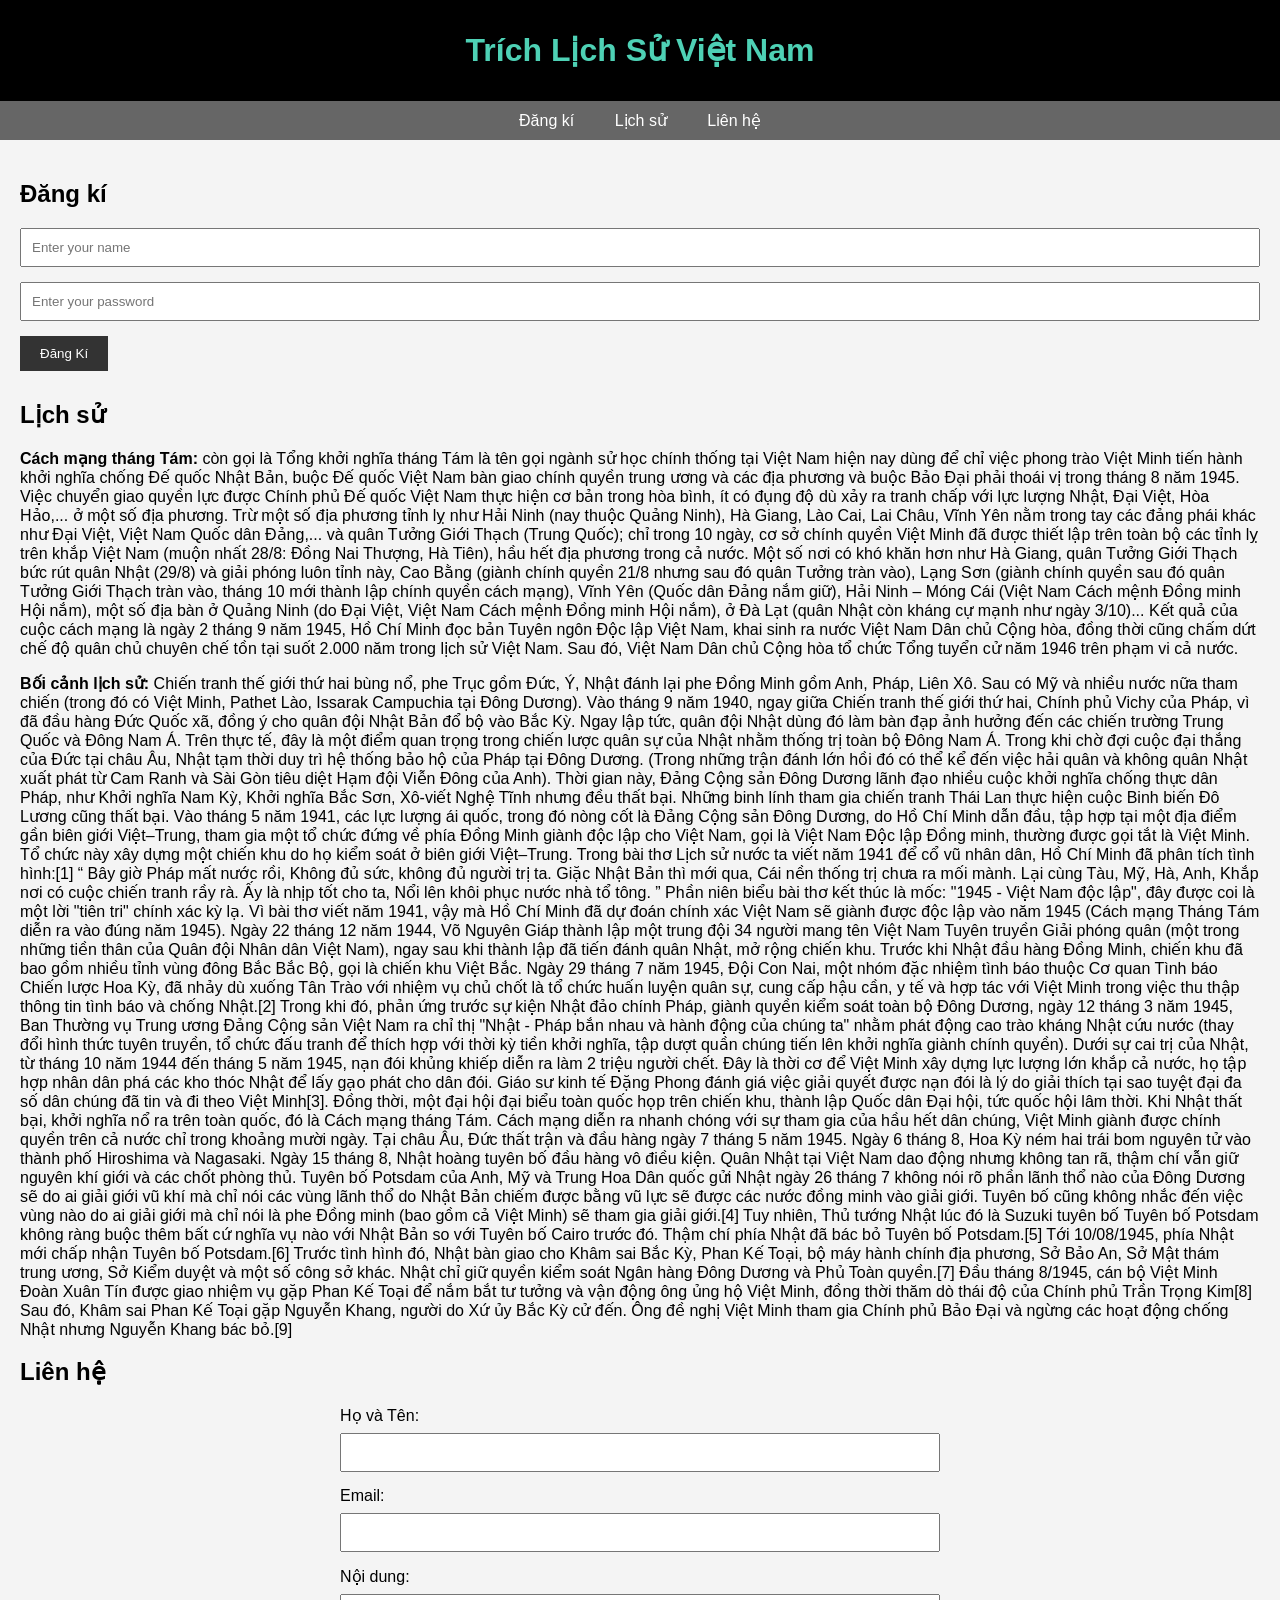
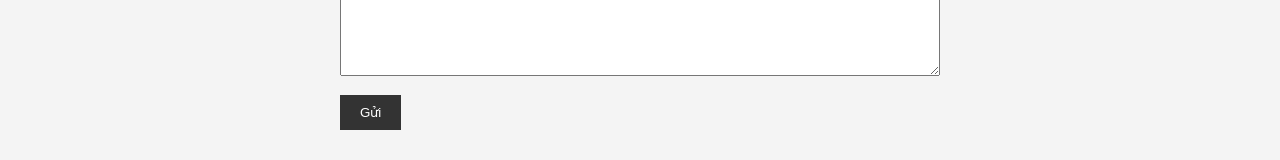
==== index.html @ db16c95f "personal" ====
<!DOCTYPE html>
<html lang="en">

<head>
    <meta charset="UTF-8">
    <meta name="viewport" content="width=device-width, initial-scale=1.0">
    <title>Trích lịch sử Việt Nam</title>
    <style>
        body {
            font-family: Arial, sans-serif;
            margin: 0;
            padding: 0;
            background-color: #f4f4f4;
        }

        header {
            background-color: #000000;
            color: rgb(78, 209, 181);
            padding: 10px;
            text-align: center;
        }

        nav {
            background-color: #666;
            padding: 10px;
            text-align: center;
        }

        nav a {
            color: white;
            text-decoration: none;
            padding: 8px;
            margin: 0 10px;
        }

        main {
            padding: 20px;
        }

        input,
        button {
            padding: 10px;
            margin-bottom: 10px;
        }

        button {
            background-color: #333;
            color: white;
            border: none;
            cursor: pointer;
        }

        @keyframes fadeIn {
            from {
                opacity: 0;
            }

            to {
                opacity: 1;
            }
        }

        .animated {
            animation: fadeIn 1s ease-in-out;
        }

        s1 {
            text-align: center;
        }
        body {
            font-family: Arial, sans-serif;
            margin: 0;
            padding: 0;
            background-color: #f4f4f4;
        }

        header {
            background-color: #000000;
            color: rgb(78, 209, 181);
            padding: 10px;
            text-align: center;
        }

        main {
            padding: 20px;
        }

        form {
            max-width: 600px;
            margin: auto;
        }

        label {
            display: block;
            margin-bottom: 8px;
        }

        input,
        textarea {
            width: 100%;
            padding: 10px;
            margin-bottom: 15px;
            box-sizing: border-box;
        }

        button {
            background-color: #333;
            color: white;
            border: none;
            padding: 10px 20px;
            cursor: pointer;
        }

        button:hover {
            background-color: #555;
        }
    </style>
</head>

<body>

    <header>
        <h1>Trích Lịch Sử Việt Nam</h1>
    </header>

    <nav>
        <a href="#section1">Đăng kí</a>
        <a href="#section2">Lịch sử</a>
        <a href="#section3">Liên hệ</a>
    </nav>

    <main>
        <section id="section1" class="animated">
            <h2>Đăng kí</h2>
            <div class="s1">
                <input type="text" placeholder="Enter your name" id="nameInput">
                <input type="text" placeholder="Enter your password" id="passwordInput">
                <button onclick="register()">Đăng Kí</button>
                <p id="success-message" style="color: green; font-weight: bold; display: none;">Bạn đã đăng kí thành công!</p>
            </div>
        </section>

        <section id="section2" class="animated">
            <h2>Lịch sử</h2>
            <p><strong>Cách mạng tháng Tám: </strong> còn gọi là Tổng khởi nghĩa tháng Tám là tên gọi ngành sử học chính
                thống tại Việt Nam hiện nay dùng để chỉ việc phong trào Việt Minh tiến hành khởi nghĩa chống Đế quốc
                Nhật Bản, buộc Đế quốc Việt Nam bàn giao chính quyền trung ương và các địa phương và buộc Bảo Đại phải
                thoái vị trong tháng 8 năm 1945.

                Việc chuyển giao quyền lực được Chính phủ Đế quốc Việt Nam thực hiện cơ bản trong hòa bình, ít có đụng
                độ dù xảy ra tranh chấp với lực lượng Nhật, Đại Việt, Hòa Hảo,... ở một số địa phương. Trừ một số địa
                phương tỉnh lỵ như Hải Ninh (nay thuộc Quảng Ninh), Hà Giang, Lào Cai, Lai Châu, Vĩnh Yên nằm trong tay
                các đảng phái khác như Đại Việt, Việt Nam Quốc dân Đảng,... và quân Tưởng Giới Thạch (Trung Quốc); chỉ
                trong 10 ngày, cơ sở chính quyền Việt Minh đã được thiết lập trên toàn bộ các tỉnh lỵ trên khắp Việt Nam
                (muộn nhất 28/8: Đồng Nai Thượng, Hà Tiên), hầu hết địa phương trong cả nước. Một số nơi có khó khăn hơn
                như Hà Giang, quân Tưởng Giới Thạch bức rút quân Nhật (29/8) và giải phóng luôn tỉnh này, Cao Bằng
                (giành chính quyền 21/8 nhưng sau đó quân Tưởng tràn vào), Lạng Sơn (giành chính quyền sau đó quân Tưởng
                Giới Thạch tràn vào, tháng 10 mới thành lập chính quyền cách mạng), Vĩnh Yên (Quốc dân Đảng nắm giữ),
                Hải Ninh – Móng Cái (Việt Nam Cách mệnh Đồng minh Hội nắm), một số địa bàn ở Quảng Ninh (do Đại Việt,
                Việt Nam Cách mệnh Đồng minh Hội nắm), ở Đà Lạt (quân Nhật còn kháng cự mạnh như ngày 3/10)...

                Kết quả của cuộc cách mạng là ngày 2 tháng 9 năm 1945, Hồ Chí Minh đọc bản Tuyên ngôn Độc lập Việt Nam,
                khai sinh ra nước Việt Nam Dân chủ Cộng hòa, đồng thời cũng chấm dứt chế độ quân chủ chuyên chế tồn tại
                suốt 2.000 năm trong lịch sử Việt Nam. Sau đó, Việt Nam Dân chủ Cộng hòa tổ chức Tổng tuyển cử năm 1946
                trên phạm vi cả nước.</p>
            <p><strong>Bối cảnh lịch sử: </strong>
                Chiến tranh thế giới thứ hai bùng nổ, phe Trục gồm Đức, Ý, Nhật đánh lại phe Đồng Minh gồm Anh, Pháp,
                Liên Xô. Sau có Mỹ và nhiều nước nữa tham chiến (trong đó có Việt Minh, Pathet Lào, Issarak Campuchia
                tại Đông Dương).

                Vào tháng 9 năm 1940, ngay giữa Chiến tranh thế giới thứ hai, Chính phủ Vichy của Pháp, vì đã đầu hàng
                Đức Quốc xã, đồng ý cho quân đội Nhật Bản đổ bộ vào Bắc Kỳ. Ngay lập tức, quân đội Nhật dùng đó làm bàn
                đạp ảnh hưởng đến các chiến trường Trung Quốc và Đông Nam Á. Trên thực tế, đây là một điểm quan trọng
                trong chiến lược quân sự của Nhật nhằm thống trị toàn bộ Đông Nam Á. Trong khi chờ đợi cuộc đại thắng
                của Đức tại châu Âu, Nhật tạm thời duy trì hệ thống bảo hộ của Pháp tại Đông Dương. (Trong những trận
                đánh lớn hồi đó có thể kể đến việc hải quân và không quân Nhật xuất phát từ Cam Ranh và Sài Gòn tiêu
                diệt Hạm đội Viễn Đông của Anh).

                Thời gian này, Đảng Cộng sản Đông Dương lãnh đạo nhiều cuộc khởi nghĩa chống thực dân Pháp, như Khởi
                nghĩa Nam Kỳ, Khởi nghĩa Bắc Sơn, Xô-viết Nghệ Tĩnh nhưng đều thất bại. Những binh lính tham gia chiến
                tranh Thái Lan thực hiện cuộc Binh biến Đô Lương cũng thất bại.

                Vào tháng 5 năm 1941, các lực lượng ái quốc, trong đó nòng cốt là Đảng Cộng sản Đông Dương, do Hồ Chí
                Minh dẫn đầu, tập hợp tại một địa điểm gần biên giới Việt–Trung, tham gia một tổ chức đứng về phía Đồng
                Minh giành độc lập cho Việt Nam, gọi là Việt Nam Độc lập Đồng minh, thường được gọi tắt là Việt Minh. Tổ
                chức này xây dựng một chiến khu do họ kiểm soát ở biên giới Việt–Trung.

                Trong bài thơ Lịch sử nước ta viết năm 1941 để cổ vũ nhân dân, Hồ Chí Minh đã phân tích tình hình:[1]

                “ Bây giờ Pháp mất nước rồi,
                Không đủ sức, không đủ người trị ta.
                Giặc Nhật Bản thì mới qua,
                Cái nền thống trị chưa ra mối mành.
                Lại cùng Tàu, Mỹ, Hà, Anh,
                Khắp nơi có cuộc chiến tranh rầy rà.
                Ấy là nhịp tốt cho ta,
                Nổi lên khôi phục nước nhà tổ tông. ”
                Phần niên biểu bài thơ kết thúc là mốc: "1945 - Việt Nam độc lập", đây được coi là một lời "tiên tri"
                chính xác kỳ lạ. Vì bài thơ viết năm 1941, vậy mà Hồ Chí Minh đã dự đoán chính xác Việt Nam sẽ giành
                được độc lập vào năm 1945 (Cách mạng Tháng Tám diễn ra vào đúng năm 1945).

                Ngày 22 tháng 12 năm 1944, Võ Nguyên Giáp thành lập một trung đội 34 người mang tên Việt Nam Tuyên
                truyền Giải phóng quân (một trong những tiền thân của Quân đội Nhân dân Việt Nam), ngay sau khi thành
                lập đã tiến đánh quân Nhật, mở rộng chiến khu. Trước khi Nhật đầu hàng Đồng Minh, chiến khu đã bao gồm
                nhiều tỉnh vùng đông Bắc Bắc Bộ, gọi là chiến khu Việt Bắc. Ngày 29 tháng 7 năm 1945, Đội Con Nai, một
                nhóm đặc nhiệm tình báo thuộc Cơ quan Tình báo Chiến lược Hoa Kỳ, đã nhảy dù xuống Tân Trào với nhiệm vụ
                chủ chốt là tổ chức huấn luyện quân sự, cung cấp hậu cần, y tế và hợp tác với Việt Minh trong việc thu
                thập thông tin tình báo và chống Nhật.[2]

                Trong khi đó, phản ứng trước sự kiện Nhật đảo chính Pháp, giành quyền kiểm soát toàn bộ Đông Dương, ngày
                12 tháng 3 năm 1945, Ban Thường vụ Trung ương Đảng Cộng sản Việt Nam ra chỉ thị "Nhật - Pháp bắn nhau và
                hành động của chúng ta" nhằm phát động cao trào kháng Nhật cứu nước (thay đổi hình thức tuyên truyền, tổ
                chức đấu tranh để thích hợp với thời kỳ tiền khởi nghĩa, tập dượt quần chúng tiến lên khởi nghĩa giành
                chính quyền).

                Dưới sự cai trị của Nhật, từ tháng 10 năm 1944 đến tháng 5 năm 1945, nạn đói khủng khiếp diễn ra làm 2
                triệu người chết. Đây là thời cơ để Việt Minh xây dựng lực lượng lớn khắp cả nước, họ tập hợp nhân dân
                phá các kho thóc Nhật để lấy gạo phát cho dân đói. Giáo sư kinh tế Đặng Phong đánh giá việc giải quyết
                được nạn đói là lý do giải thích tại sao tuyệt đại đa số dân chúng đã tin và đi theo Việt Minh[3]. Đồng
                thời, một đại hội đại biểu toàn quốc họp trên chiến khu, thành lập Quốc dân Đại hội, tức quốc hội lâm
                thời. Khi Nhật thất bại, khởi nghĩa nổ ra trên toàn quốc, đó là Cách mạng tháng Tám. Cách mạng diễn ra
                nhanh chóng với sự tham gia của hầu hết dân chúng, Việt Minh giành được chính quyền trên cả nước chỉ
                trong khoảng mười ngày.

                Tại châu Âu, Đức thất trận và đầu hàng ngày 7 tháng 5 năm 1945. Ngày 6 tháng 8, Hoa Kỳ ném hai trái bom
                nguyên tử vào thành phố Hiroshima và Nagasaki. Ngày 15 tháng 8, Nhật hoàng tuyên bố đầu hàng vô điều
                kiện. Quân Nhật tại Việt Nam dao động nhưng không tan rã, thậm chí vẫn giữ nguyên khí giới và các chốt
                phòng thủ. Tuyên bố Potsdam của Anh, Mỹ và Trung Hoa Dân quốc gửi Nhật ngày 26 tháng 7 không nói rõ phần
                lãnh thổ nào của Đông Dương sẽ do ai giải giới vũ khí mà chỉ nói các vùng lãnh thổ do Nhật Bản chiếm
                được bằng vũ lực sẽ được các nước đồng minh vào giải giới. Tuyên bố cũng không nhắc đến việc vùng nào do
                ai giải giới mà chỉ nói là phe Đồng minh (bao gồm cả Việt Minh) sẽ tham gia giải giới.[4] Tuy nhiên, Thủ
                tướng Nhật lúc đó là Suzuki tuyên bố Tuyên bố Potsdam không ràng buộc thêm bất cứ nghĩa vụ nào với Nhật
                Bản so với Tuyên bố Cairo trước đó. Thậm chí phía Nhật đã bác bỏ Tuyên bố Potsdam.[5] Tới 10/08/1945,
                phía Nhật mới chấp nhận Tuyên bố Potsdam.[6]

                Trước tình hình đó, Nhật bàn giao cho Khâm sai Bắc Kỳ, Phan Kế Toại, bộ máy hành chính địa phương, Sở
                Bảo An, Sở Mật thám trung ương, Sở Kiểm duyệt và một số công sở khác. Nhật chỉ giữ quyền kiểm soát Ngân
                hàng Đông Dương và Phủ Toàn quyền.[7] Đầu tháng 8/1945, cán bộ Việt Minh Đoàn Xuân Tín được giao nhiệm
                vụ gặp Phan Kế Toại để nắm bắt tư tưởng và vận động ông ủng hộ Việt Minh, đồng thời thăm dò thái độ của
                Chính phủ Trần Trọng Kim[8] Sau đó, Khâm sai Phan Kế Toại gặp Nguyễn Khang, người do Xứ ủy Bắc Kỳ cử
                đến. Ông đề nghị Việt Minh tham gia Chính phủ Bảo Đại và ngừng các hoạt động chống Nhật nhưng Nguyễn
                Khang bác bỏ.[9]</p>
        </section>

        <section id="section3" class="animated">
            <h2>Liên hệ</h2>
            <form>
                <label for="name">Họ và Tên:</label>
                <input type="text" id="name" name="name" required>
    
                <label for="email">Email:</label>
                <input type="email" id="email" name="email" required>
    
                <label for="message">Nội dung:</label>
                <textarea id="message" name="message" rows="4" required></textarea>
    
                <button type="submit">Gửi</button>
            </form>
        </section>
    </main>

    <script>
        function register() {
            var name = document.getElementById('nameInput').value;
            var password = document.getElementById('passwordInput').value;

            if (name && password) {
                // Ẩn form đăng kí và hiển thị thông báo thành công
                document.querySelector('.s1').style.display = 'none';
                document.getElementById('success-message').style.display = 'block';
                alert('đã đăng kí thành công');
            } else {
                alert('Vui lòng nhập tên đăng nhập và mật khẩu.');
            }
        }
    </script>

</body>

</html>
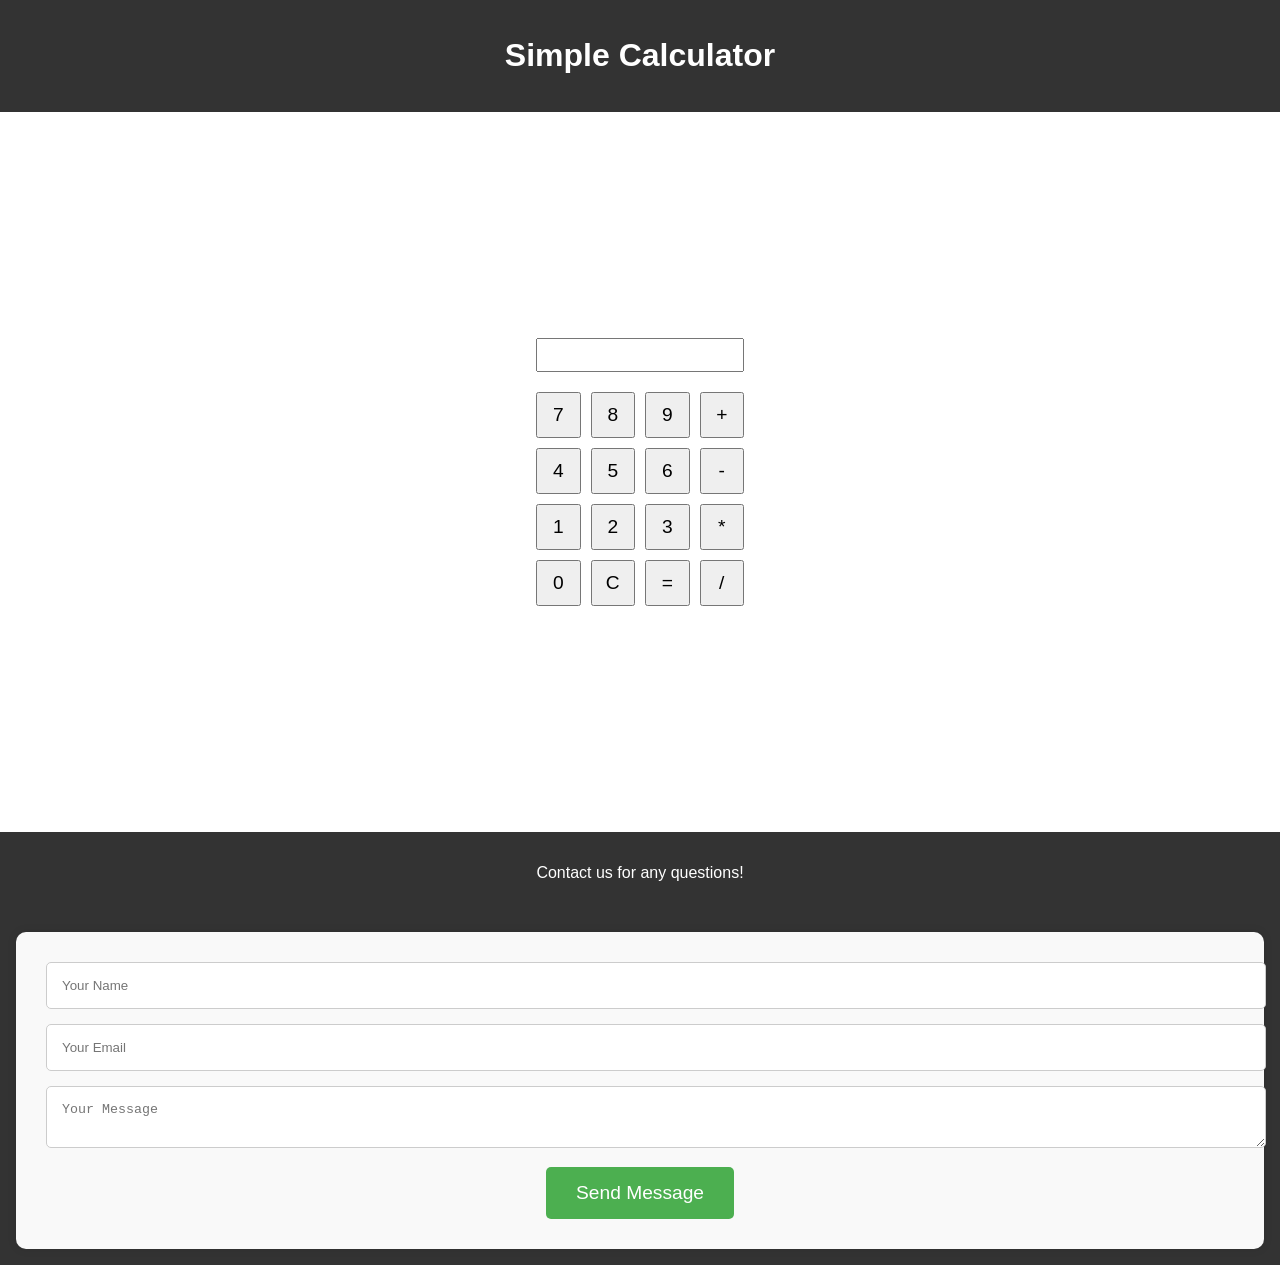
==== commit ece33af0: "update" ====
--- a/index.html
+++ b/index.html
@@ -1,280 +1,82 @@
 <!DOCTYPE html>
 <html lang="en">
-
 <head>
     <meta charset="UTF-8">
     <meta name="viewport" content="width=device-width, initial-scale=1.0">
-    <title>Trích lịch sử Việt Nam</title>
-    <style>
-        body {
-            font-family: Arial, sans-serif;
-            margin: 0;
-            padding: 0;
-            background-color: #f4f4f4;
-        }
-
-        header {
-            background-color: #000000;
-            color: rgb(78, 209, 181);
-            padding: 10px;
-            text-align: center;
-        }
-
-        nav {
-            background-color: #666;
-            padding: 10px;
-            text-align: center;
-        }
-
-        nav a {
-            color: white;
-            text-decoration: none;
-            padding: 8px;
-            margin: 0 10px;
-        }
-
-        main {
-            padding: 20px;
-        }
-
-        input,
-        button {
-            padding: 10px;
-            margin-bottom: 10px;
-        }
-
-        button {
-            background-color: #333;
-            color: white;
-            border: none;
-            cursor: pointer;
-        }
-
-        @keyframes fadeIn {
-            from {
-                opacity: 0;
-            }
-
-            to {
-                opacity: 1;
-            }
-        }
-
-        .animated {
-            animation: fadeIn 1s ease-in-out;
-        }
-
-        s1 {
-            text-align: center;
-        }
-        body {
-            font-family: Arial, sans-serif;
-            margin: 0;
-            padding: 0;
-            background-color: #f4f4f4;
-        }
-
-        header {
-            background-color: #000000;
-            color: rgb(78, 209, 181);
-            padding: 10px;
-            text-align: center;
-        }
-
-        main {
-            padding: 20px;
-        }
-
-        form {
-            max-width: 600px;
-            margin: auto;
-        }
-
-        label {
-            display: block;
-            margin-bottom: 8px;
-        }
-
-        input,
-        textarea {
-            width: 100%;
-            padding: 10px;
-            margin-bottom: 15px;
-            box-sizing: border-box;
-        }
-
-        button {
-            background-color: #333;
-            color: white;
-            border: none;
-            padding: 10px 20px;
-            cursor: pointer;
-        }
-
-        button:hover {
-            background-color: #555;
-        }
-    </style>
+    <link rel="stylesheet" href="styles.css">
+    <title>Calculator</title>
 </head>
-
 <body>
 
     <header>
-        <h1>Trích Lịch Sử Việt Nam</h1>
+        <h1>Simple Calculator</h1>
     </header>
 
-    <nav>
-        <a href="#section1">Đăng kí</a>
-        <a href="#section2">Lịch sử</a>
-        <a href="#section3">Liên hệ</a>
-    </nav>
-
     <main>
-        <section id="section1" class="animated">
-            <h2>Đăng kí</h2>
-            <div class="s1">
-                <input type="text" placeholder="Enter your name" id="nameInput">
-                <input type="text" placeholder="Enter your password" id="passwordInput">
-                <button onclick="register()">Đăng Kí</button>
-                <p id="success-message" style="color: green; font-weight: bold; display: none;">Bạn đã đăng kí thành công!</p>
+        <div id="calculator">
+            <input type="text" id="display" readonly>
+            <div id="buttons">
+                <button onclick="appendNumber('7')">7</button>
+                <button onclick="appendNumber('8')">8</button>
+                <button onclick="appendNumber('9')">9</button>
+                <button onclick="setOperation('+')">+</button>
+                <button onclick="appendNumber('4')">4</button>
+                <button onclick="appendNumber('5')">5</button>
+                <button onclick="appendNumber('6')">6</button>
+                <button onclick="setOperation('-')">-</button>
+                <button onclick="appendNumber('1')">1</button>
+                <button onclick="appendNumber('2')">2</button>
+                <button onclick="appendNumber('3')">3</button>
+                <button onclick="setOperation('*')">*</button>
+                <button onclick="appendNumber('0')">0</button>
+                <button onclick="clearDisplay()">C</button>
+                <button onclick="calculateResult()">=</button>
+                <button onclick="setOperation('/')">/</button>
             </div>
-        </section>
-
-        <section id="section2" class="animated">
-            <h2>Lịch sử</h2>
-            <p><strong>Cách mạng tháng Tám: </strong> còn gọi là Tổng khởi nghĩa tháng Tám là tên gọi ngành sử học chính
-                thống tại Việt Nam hiện nay dùng để chỉ việc phong trào Việt Minh tiến hành khởi nghĩa chống Đế quốc
-                Nhật Bản, buộc Đế quốc Việt Nam bàn giao chính quyền trung ương và các địa phương và buộc Bảo Đại phải
-                thoái vị trong tháng 8 năm 1945.
-
-                Việc chuyển giao quyền lực được Chính phủ Đế quốc Việt Nam thực hiện cơ bản trong hòa bình, ít có đụng
-                độ dù xảy ra tranh chấp với lực lượng Nhật, Đại Việt, Hòa Hảo,... ở một số địa phương. Trừ một số địa
-                phương tỉnh lỵ như Hải Ninh (nay thuộc Quảng Ninh), Hà Giang, Lào Cai, Lai Châu, Vĩnh Yên nằm trong tay
-                các đảng phái khác như Đại Việt, Việt Nam Quốc dân Đảng,... và quân Tưởng Giới Thạch (Trung Quốc); chỉ
-                trong 10 ngày, cơ sở chính quyền Việt Minh đã được thiết lập trên toàn bộ các tỉnh lỵ trên khắp Việt Nam
-                (muộn nhất 28/8: Đồng Nai Thượng, Hà Tiên), hầu hết địa phương trong cả nước. Một số nơi có khó khăn hơn
-                như Hà Giang, quân Tưởng Giới Thạch bức rút quân Nhật (29/8) và giải phóng luôn tỉnh này, Cao Bằng
-                (giành chính quyền 21/8 nhưng sau đó quân Tưởng tràn vào), Lạng Sơn (giành chính quyền sau đó quân Tưởng
-                Giới Thạch tràn vào, tháng 10 mới thành lập chính quyền cách mạng), Vĩnh Yên (Quốc dân Đảng nắm giữ),
-                Hải Ninh – Móng Cái (Việt Nam Cách mệnh Đồng minh Hội nắm), một số địa bàn ở Quảng Ninh (do Đại Việt,
-                Việt Nam Cách mệnh Đồng minh Hội nắm), ở Đà Lạt (quân Nhật còn kháng cự mạnh như ngày 3/10)...
-
-                Kết quả của cuộc cách mạng là ngày 2 tháng 9 năm 1945, Hồ Chí Minh đọc bản Tuyên ngôn Độc lập Việt Nam,
-                khai sinh ra nước Việt Nam Dân chủ Cộng hòa, đồng thời cũng chấm dứt chế độ quân chủ chuyên chế tồn tại
-                suốt 2.000 năm trong lịch sử Việt Nam. Sau đó, Việt Nam Dân chủ Cộng hòa tổ chức Tổng tuyển cử năm 1946
-                trên phạm vi cả nước.</p>
-            <p><strong>Bối cảnh lịch sử: </strong>
-                Chiến tranh thế giới thứ hai bùng nổ, phe Trục gồm Đức, Ý, Nhật đánh lại phe Đồng Minh gồm Anh, Pháp,
-                Liên Xô. Sau có Mỹ và nhiều nước nữa tham chiến (trong đó có Việt Minh, Pathet Lào, Issarak Campuchia
-                tại Đông Dương).
-
-                Vào tháng 9 năm 1940, ngay giữa Chiến tranh thế giới thứ hai, Chính phủ Vichy của Pháp, vì đã đầu hàng
-                Đức Quốc xã, đồng ý cho quân đội Nhật Bản đổ bộ vào Bắc Kỳ. Ngay lập tức, quân đội Nhật dùng đó làm bàn
-                đạp ảnh hưởng đến các chiến trường Trung Quốc và Đông Nam Á. Trên thực tế, đây là một điểm quan trọng
-                trong chiến lược quân sự của Nhật nhằm thống trị toàn bộ Đông Nam Á. Trong khi chờ đợi cuộc đại thắng
-                của Đức tại châu Âu, Nhật tạm thời duy trì hệ thống bảo hộ của Pháp tại Đông Dương. (Trong những trận
-                đánh lớn hồi đó có thể kể đến việc hải quân và không quân Nhật xuất phát từ Cam Ranh và Sài Gòn tiêu
-                diệt Hạm đội Viễn Đông của Anh).
-
-                Thời gian này, Đảng Cộng sản Đông Dương lãnh đạo nhiều cuộc khởi nghĩa chống thực dân Pháp, như Khởi
-                nghĩa Nam Kỳ, Khởi nghĩa Bắc Sơn, Xô-viết Nghệ Tĩnh nhưng đều thất bại. Những binh lính tham gia chiến
-                tranh Thái Lan thực hiện cuộc Binh biến Đô Lương cũng thất bại.
-
-                Vào tháng 5 năm 1941, các lực lượng ái quốc, trong đó nòng cốt là Đảng Cộng sản Đông Dương, do Hồ Chí
-                Minh dẫn đầu, tập hợp tại một địa điểm gần biên giới Việt–Trung, tham gia một tổ chức đứng về phía Đồng
-                Minh giành độc lập cho Việt Nam, gọi là Việt Nam Độc lập Đồng minh, thường được gọi tắt là Việt Minh. Tổ
-                chức này xây dựng một chiến khu do họ kiểm soát ở biên giới Việt–Trung.
-
-                Trong bài thơ Lịch sử nước ta viết năm 1941 để cổ vũ nhân dân, Hồ Chí Minh đã phân tích tình hình:[1]
-
-                “ Bây giờ Pháp mất nước rồi,
-                Không đủ sức, không đủ người trị ta.
-                Giặc Nhật Bản thì mới qua,
-                Cái nền thống trị chưa ra mối mành.
-                Lại cùng Tàu, Mỹ, Hà, Anh,
-                Khắp nơi có cuộc chiến tranh rầy rà.
-                Ấy là nhịp tốt cho ta,
-                Nổi lên khôi phục nước nhà tổ tông. ”
-                Phần niên biểu bài thơ kết thúc là mốc: "1945 - Việt Nam độc lập", đây được coi là một lời "tiên tri"
-                chính xác kỳ lạ. Vì bài thơ viết năm 1941, vậy mà Hồ Chí Minh đã dự đoán chính xác Việt Nam sẽ giành
-                được độc lập vào năm 1945 (Cách mạng Tháng Tám diễn ra vào đúng năm 1945).
-
-                Ngày 22 tháng 12 năm 1944, Võ Nguyên Giáp thành lập một trung đội 34 người mang tên Việt Nam Tuyên
-                truyền Giải phóng quân (một trong những tiền thân của Quân đội Nhân dân Việt Nam), ngay sau khi thành
-                lập đã tiến đánh quân Nhật, mở rộng chiến khu. Trước khi Nhật đầu hàng Đồng Minh, chiến khu đã bao gồm
-                nhiều tỉnh vùng đông Bắc Bắc Bộ, gọi là chiến khu Việt Bắc. Ngày 29 tháng 7 năm 1945, Đội Con Nai, một
-                nhóm đặc nhiệm tình báo thuộc Cơ quan Tình báo Chiến lược Hoa Kỳ, đã nhảy dù xuống Tân Trào với nhiệm vụ
-                chủ chốt là tổ chức huấn luyện quân sự, cung cấp hậu cần, y tế và hợp tác với Việt Minh trong việc thu
-                thập thông tin tình báo và chống Nhật.[2]
-
-                Trong khi đó, phản ứng trước sự kiện Nhật đảo chính Pháp, giành quyền kiểm soát toàn bộ Đông Dương, ngày
-                12 tháng 3 năm 1945, Ban Thường vụ Trung ương Đảng Cộng sản Việt Nam ra chỉ thị "Nhật - Pháp bắn nhau và
-                hành động của chúng ta" nhằm phát động cao trào kháng Nhật cứu nước (thay đổi hình thức tuyên truyền, tổ
-                chức đấu tranh để thích hợp với thời kỳ tiền khởi nghĩa, tập dượt quần chúng tiến lên khởi nghĩa giành
-                chính quyền).
-
-                Dưới sự cai trị của Nhật, từ tháng 10 năm 1944 đến tháng 5 năm 1945, nạn đói khủng khiếp diễn ra làm 2
-                triệu người chết. Đây là thời cơ để Việt Minh xây dựng lực lượng lớn khắp cả nước, họ tập hợp nhân dân
-                phá các kho thóc Nhật để lấy gạo phát cho dân đói. Giáo sư kinh tế Đặng Phong đánh giá việc giải quyết
-                được nạn đói là lý do giải thích tại sao tuyệt đại đa số dân chúng đã tin và đi theo Việt Minh[3]. Đồng
-                thời, một đại hội đại biểu toàn quốc họp trên chiến khu, thành lập Quốc dân Đại hội, tức quốc hội lâm
-                thời. Khi Nhật thất bại, khởi nghĩa nổ ra trên toàn quốc, đó là Cách mạng tháng Tám. Cách mạng diễn ra
-                nhanh chóng với sự tham gia của hầu hết dân chúng, Việt Minh giành được chính quyền trên cả nước chỉ
-                trong khoảng mười ngày.
-
-                Tại châu Âu, Đức thất trận và đầu hàng ngày 7 tháng 5 năm 1945. Ngày 6 tháng 8, Hoa Kỳ ném hai trái bom
-                nguyên tử vào thành phố Hiroshima và Nagasaki. Ngày 15 tháng 8, Nhật hoàng tuyên bố đầu hàng vô điều
-                kiện. Quân Nhật tại Việt Nam dao động nhưng không tan rã, thậm chí vẫn giữ nguyên khí giới và các chốt
-                phòng thủ. Tuyên bố Potsdam của Anh, Mỹ và Trung Hoa Dân quốc gửi Nhật ngày 26 tháng 7 không nói rõ phần
-                lãnh thổ nào của Đông Dương sẽ do ai giải giới vũ khí mà chỉ nói các vùng lãnh thổ do Nhật Bản chiếm
-                được bằng vũ lực sẽ được các nước đồng minh vào giải giới. Tuyên bố cũng không nhắc đến việc vùng nào do
-                ai giải giới mà chỉ nói là phe Đồng minh (bao gồm cả Việt Minh) sẽ tham gia giải giới.[4] Tuy nhiên, Thủ
-                tướng Nhật lúc đó là Suzuki tuyên bố Tuyên bố Potsdam không ràng buộc thêm bất cứ nghĩa vụ nào với Nhật
-                Bản so với Tuyên bố Cairo trước đó. Thậm chí phía Nhật đã bác bỏ Tuyên bố Potsdam.[5] Tới 10/08/1945,
-                phía Nhật mới chấp nhận Tuyên bố Potsdam.[6]
-
-                Trước tình hình đó, Nhật bàn giao cho Khâm sai Bắc Kỳ, Phan Kế Toại, bộ máy hành chính địa phương, Sở
-                Bảo An, Sở Mật thám trung ương, Sở Kiểm duyệt và một số công sở khác. Nhật chỉ giữ quyền kiểm soát Ngân
-                hàng Đông Dương và Phủ Toàn quyền.[7] Đầu tháng 8/1945, cán bộ Việt Minh Đoàn Xuân Tín được giao nhiệm
-                vụ gặp Phan Kế Toại để nắm bắt tư tưởng và vận động ông ủng hộ Việt Minh, đồng thời thăm dò thái độ của
-                Chính phủ Trần Trọng Kim[8] Sau đó, Khâm sai Phan Kế Toại gặp Nguyễn Khang, người do Xứ ủy Bắc Kỳ cử
-                đến. Ông đề nghị Việt Minh tham gia Chính phủ Bảo Đại và ngừng các hoạt động chống Nhật nhưng Nguyễn
-                Khang bác bỏ.[9]</p>
-        </section>
-
-        <section id="section3" class="animated">
-            <h2>Liên hệ</h2>
-            <form>
-                <label for="name">Họ và Tên:</label>
-                <input type="text" id="name" name="name" required>
-    
-                <label for="email">Email:</label>
-                <input type="email" id="email" name="email" required>
-    
-                <label for="message">Nội dung:</label>
-                <textarea id="message" name="message" rows="4" required></textarea>
-    
-                <button type="submit">Gửi</button>
-            </form>
-        </section>
+        </div>
     </main>
 
+    <footer>
+        <p>Contact us for any questions!</p>
+        <div class="contact__form">
+            <form id="contactForm" action="#" onsubmit="submitForm(event)">
+                <div class="row">
+                    <div class="col-lg-6">
+                        <input type="text" placeholder="Your Name" id="name">
+                    </div>
+                    <div class="col-lg-6">
+                        <input type="email" placeholder="Your Email" id="email">
+                    </div>
+                    <div class="col-lg-12">
+                        <textarea placeholder="Your Message" id="message"></textarea>
+                        <button type="submit" class="site-btn">Send Message</button>
+                    </div>
+                </div>
+            </form>
+        </div>
+        
+    </footer>
+
+    <script src="script.js"></script>
     <script>
-        function register() {
-            var name = document.getElementById('nameInput').value;
-            var password = document.getElementById('passwordInput').value;
-
-            if (name && password) {
-                // Ẩn form đăng kí và hiển thị thông báo thành công
-                document.querySelector('.s1').style.display = 'none';
-                document.getElementById('success-message').style.display = 'block';
-                alert('đã đăng kí thành công');
+        function submitForm(event) {
+            event.preventDefault(); // Ngăn chặn hành động mặc định của form
+    
+            var name = document.getElementById('name').value;
+            var email = document.getElementById('email').value;
+            var message = document.getElementById('message').value;
+    
+            // Kiểm tra xem tất cả các trường đã được điền đầy đủ hay không
+            if (name && email && message) {
+                // Hiển thị thông báo cảm ơn bằng pop-up
+                alert('Cảm ơn bạn đã quan tâm!');
+    
+                // (Tùy chọn) Reset form sau khi gửi
+                document.getElementById('contactForm').reset();
             } else {
-                alert('Vui lòng nhập tên đăng nhập và mật khẩu.');
+                alert('Vui lòng điền đầy đủ thông tin.');
             }
         }
     </script>
-
 </body>
-
-</html>+</html>
--- a/styles.css
+++ b/styles.css
@@ -0,0 +1,91 @@
+body {
+    font-family: Arial, sans-serif;
+    margin: 0;
+    padding: 0;
+}
+
+header {
+    background-color: #333;
+    color: white;
+    text-align: center;
+    padding: 1em;
+}
+
+main {
+    display: flex;
+    justify-content: center;
+    align-items: center;
+    height: 80vh;
+}
+
+#calculator {
+    text-align: center;
+}
+
+#display {
+    width: 200px;
+    font-size: 1.5em;
+}
+
+#buttons {
+    margin-top: 20px;
+    display: grid;
+    grid-template-columns: repeat(4, 1fr);
+    grid-gap: 10px;
+}
+
+button {
+    padding: 10px;
+    font-size: 1.2em;
+    cursor: pointer;
+}
+
+button:active {
+    background-color: #ddd;
+}
+
+footer {
+    background-color: #333;
+    color: white;
+    text-align: center;
+    padding: 1em;
+}
+
+.contact__form {
+    margin-top: 50px;
+}
+
+.contact__form form {
+    background: #f9f9f9;
+    padding: 30px;
+    border-radius: 10px;
+    box-shadow: 0px 0px 10px rgba(0, 0, 0, 0.1);
+}
+
+.contact__form input,
+.contact__form textarea {
+    width: 100%;
+    padding: 15px;
+    margin-bottom: 15px;
+    border: 1px solid #ccc;
+    border-radius: 5px;
+}
+
+.contact__form button {
+    background: #4caf50;
+    color: #fff;
+    padding: 15px 30px;
+    border: none;
+    border-radius: 5px;
+    cursor: pointer;
+}
+
+.contact__form button:hover {
+    background: #45a049;
+}
+
+
+label {
+    display: block;
+    margin-bottom: 5px;
+}
